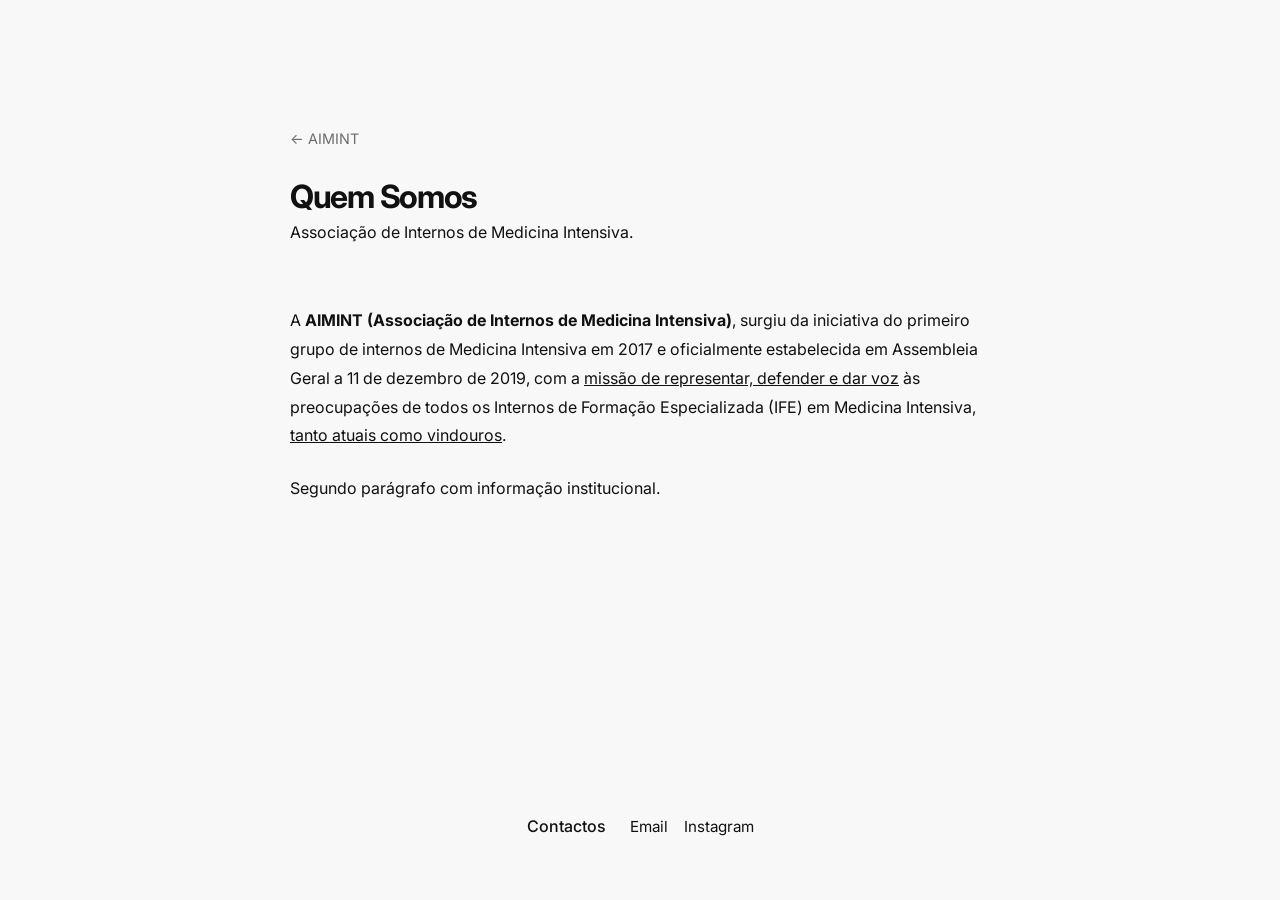
==== pages/associacao/about_us.html @ ec03f824 "minor adjustments + documentos" ====
<!DOCTYPE html>
<html lang="pt">
<head>
  <meta charset="UTF-8">
  <meta name="viewport" content="width=device-width, initial-scale=1.0">

  <title>Quem Somos — AIMINT</title>

  <link rel="preconnect" href="https://fonts.googleapis.com">
  <link rel="preconnect" href="https://fonts.gstatic.com" crossorigin>
  <link href="https://fonts.googleapis.com/css2?family=Inter:wght@400;500;600;700&display=swap" rel="stylesheet">

  <link rel="stylesheet" href="../../style.css">
</head>
<body>

  <header class="page-header">
    <a class="back-link" href="../../index.html">← AIMINT</a>

    <h2>Quem Somos</h2>

    <p>
      Associação de Internos de Medicina Intensiva.
    </p>
  </header>

  <main class="page-content">

    <section>
      <p>
        A <b>AIMINT (Associação de Internos de Medicina Intensiva)</b>, surgiu da iniciativa do primeiro grupo de internos de Medicina Intensiva em 2017 e oficialmente estabelecida em Assembleia Geral a 11 de dezembro de 2019, com a <u>missão de representar, defender e dar voz</u> às preocupações de todos os Internos de Formação Especializada (IFE) em Medicina Intensiva, <u>tanto atuais como vindouros</u>.
      </p>

      <p>
        Segundo parágrafo com informação institucional.
      </p>
    </section>

  </main>

  <footer>
    <p>Contactos</p>

    <div class="socials">
      <a href="mailto:aimintensiva@gmail.com">Email</a>
      <a href="https://www.instagram.com/aimintensiva">Instagram</a>
    </div>
  </footer>

</body>
</html>
---- style.css ----
* {
  margin: 0;
  padding: 0;
  box-sizing: border-box;
}

:root {
  --text: #111111;
  --background: #f8f8f8;
}

body {
  text-align: center;
  min-height: 100vh;
  background: var(--background);
  color: var(--text);

  font-family: "Inter", sans-serif;

  display: flex;
  flex-direction: column;

  padding: 8rem 2rem 4rem;
}

header {
  text-align: center;
  margin-bottom: 5rem;
}

h1 {
  font-size: clamp(3rem, 10vw, 6rem);
  font-weight: 700;
  letter-spacing: -0.08em;
  line-height: 1;
}

header p {
  margin-top: 0.75rem;

  font-size: 1rem;
  font-weight: 400;

  max-width: 28rem;
  margin-left: auto;
  margin-right: auto;
}

main {
  width: 100%;
  max-width: 900px;

  margin: 0 auto;

  display: grid;
  grid-template-columns: repeat(3, 1fr);
  gap: 4rem;
}

section h2 {
  font-size: 1.1rem;
  font-weight: 600;

  margin-bottom: 1.25rem;
}

nav {
  display: flex;
  flex-direction: column;
  gap: 0.75rem;
}

a {
  color: inherit;
  text-decoration: none;

  font-size: 0.95rem;
  font-weight: 400;

  transition: opacity 0.2s ease;
}

a:hover {
  opacity: 0.5;
}

footer {
  margin-top: auto;

  display: flex;
  justify-content: center;
  align-items: center;
  gap: 1.5rem;

  padding-top: 6rem;
}

footer p {
  font-weight: 500;
}

.socials {
  display: flex;
  gap: 1rem;
}

@media (max-width: 768px) {
  body {
    padding: 3rem 1.5rem;
  }

  header {
    margin-bottom: 5rem;
  }

  main {
    grid-template-columns: 1fr;
    gap: 3rem;

    text-align: center;
  }

  footer {
    flex-direction: column;
    gap: 1rem;
  }
}

.page-header {
  width: 100%;
  max-width: 700px;

  margin: 0 auto 4rem;

  text-align: left;
}

.back-link {
  display: inline-block;
  margin-bottom: 2rem;

  font-size: 0.9rem;
  opacity: 0.6;
}

.page-header h2 {
  font-size: 2rem;
  font-weight: 700;
  letter-spacing: -0.04em;
  line-height: 1.1;

  margin-bottom: 0.5rem;
}

.page-header p {
  margin-top: 0.5rem;

  margin-left: 0;
  margin-right: 0;

  max-width: none;

  text-align: left;
}

.page-content {
  width: 100%;
  max-width: 700px;

  margin: 0 auto;

  display: block;   /* important */
  text-align: left;
}

.page-content p {
  line-height: 1.8;
  margin-bottom: 1.5rem;
}
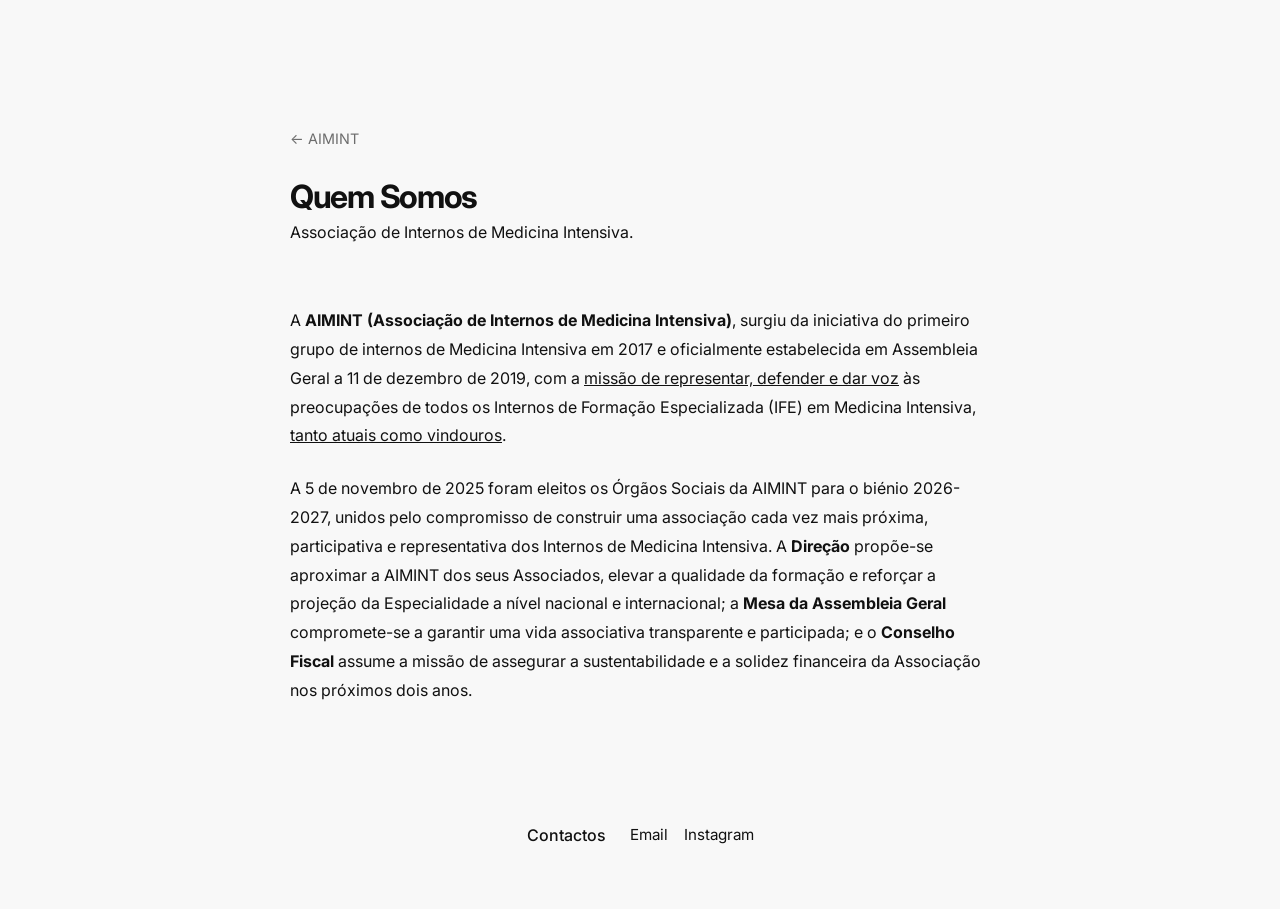
==== commit 40da37c8: "estatutos e equipa" ====
--- a/pages/associacao/about_us.html
+++ b/pages/associacao/about_us.html
@@ -4,7 +4,35 @@
   <meta charset="UTF-8">
   <meta name="viewport" content="width=device-width, initial-scale=1.0">
 
-  <title>Quem Somos — AIMINT</title>
+  <title>Quem Somos | AIMINT</title>
+
+  <meta
+    name="description"
+    content="A AIMINT, pela representação e defesa dos internos de Medicina Intensiva em Portugal."
+  >
+
+  <meta name="author" content="gotorrinha">
+
+  <link rel="canonical" href="">
+  <link rel="icon" type="image/png" href="/images/favicon.png">
+
+  <meta property="og:type" content="website">
+  <meta property="og:title" content="Quem Somos | AIMINT">
+  <meta
+    property="og:description"
+    content="A AIMINT, pela representação e defesa dos internos de Medicina Intensiva em Portugal."
+  >
+  <meta property="og:url" content="">
+  <meta property="og:site_name" content="AIMINT">
+  <meta property="og:image" content="/images/socialsharing.png">
+
+  <meta name="twitter:card" content="summary_large_image">
+  <meta name="twitter:title" content="Quem Somos | AIMINT">
+  <meta
+    name="twitter:description"
+    content="A AIMINT, pela representação e defesa dos internos de Medicina Intensiva em Portugal."
+  >
+  <meta name="twitter:image" content="/images/socialsharing.png">
 
   <link rel="preconnect" href="https://fonts.googleapis.com">
   <link rel="preconnect" href="https://fonts.gstatic.com" crossorigin>
@@ -31,9 +59,14 @@
         A <b>AIMINT (Associação de Internos de Medicina Intensiva)</b>, surgiu da iniciativa do primeiro grupo de internos de Medicina Intensiva em 2017 e oficialmente estabelecida em Assembleia Geral a 11 de dezembro de 2019, com a <u>missão de representar, defender e dar voz</u> às preocupações de todos os Internos de Formação Especializada (IFE) em Medicina Intensiva, <u>tanto atuais como vindouros</u>.
       </p>
 
-      <p>
-        Segundo parágrafo com informação institucional.
-      </p>
+      <p>A 5 de novembro de 2025 foram eleitos os Órgãos Sociais da AIMINT para o biénio 2026-2027,
+unidos pelo compromisso de construir uma associação cada vez mais próxima, participativa e
+representativa dos Internos de Medicina Intensiva. A <strong>Direção</strong> propõe-se
+aproximar a AIMINT dos seus Associados, elevar a qualidade da formação e reforçar a projeção da
+Especialidade a nível nacional e internacional; a <strong>Mesa da Assembleia Geral</strong>
+compromete-se a garantir uma vida associativa transparente e participada; e o
+<strong>Conselho Fiscal</strong> assume a missão de assegurar a sustentabilidade e a solidez
+financeira da Associação nos próximos dois anos.</p>
     </section>
 
   </main>
--- a/style.css
+++ b/style.css
@@ -74,10 +74,15 @@
   color: inherit;
   text-decoration: none;
 
+  font-weight: 400;
+
+  transition: opacity 0.2s ease;
+}
+
+nav a,
+.socials a {
   font-size: 0.95rem;
   font-weight: 400;
-
-  transition: opacity 0.2s ease;
 }
 
 a:hover {
@@ -123,6 +128,10 @@
   footer {
     flex-direction: column;
     gap: 1rem;
+  }
+  
+  .members-grid {
+    grid-template-columns: 1fr;
   }
 }
 
@@ -176,4 +185,106 @@
 .page-content p {
   line-height: 1.8;
   margin-bottom: 1.5rem;
+}
+.page-content ul {
+  margin-top: 1rem;
+  padding-left: 1.25rem; /* controls bullet indentation */
+}
+
+.page-content li {
+  margin-bottom: 0.35rem; /* spacing between items */
+  line-height: 1.4;
+}
+.table-container {
+  width: 100%;
+  overflow-x: auto;
+  margin-top: 2rem;
+}
+
+.table-container iframe {
+  width: 100%;
+  height: 200px;
+  border: 1px solid #ddd;
+  border-radius: 8px;
+  background: white;
+}
+
+
+.members-section {
+  margin-top: 3rem;
+}
+
+.members-section h3 {
+  margin-bottom: 1.5rem;
+
+  font-size: 1.3rem;
+  font-weight: 600;
+}
+
+.members-grid {
+  display: grid;
+  grid-template-columns: repeat(auto-fit, minmax(320px, 1fr));
+  gap: 1rem;
+}
+
+.member-card {
+  display: flex;
+  align-items: center;
+  gap: 1rem;
+
+  padding: 0.875rem 1rem;
+
+  background: #fff;
+  border: 1px solid #e5e5e5;
+  border-radius: 12px;
+}
+
+.member-photo {
+  width: 72px;
+  height: 72px;
+
+  object-fit: cover;
+  border-radius: 50%;
+
+  flex-shrink: 0;
+}
+
+.member-info {
+  display: flex;
+  flex-direction: column;
+  justify-content: center;
+  gap: 0.4rem;
+
+  min-width: 0;
+}
+
+.member-info h4 {
+  margin: 0;
+
+  font-size: 1rem;
+  font-weight: 600;
+  line-height: 1.2;
+}
+
+.member-info .affiliation,
+.member-info .role {
+  margin: 0;
+  gap: 0.6rem;
+  line-height: 1.3;
+}
+
+.member-info .affiliation {
+  font-size: 0.9rem;
+  color: #666;
+}
+
+.member-info .role {
+  font-size: 0.95rem;
+  font-weight: 500;
+}
+
+@media (max-width: 768px) {
+  .members-grid {
+    grid-template-columns: 1fr;
+  }
 }
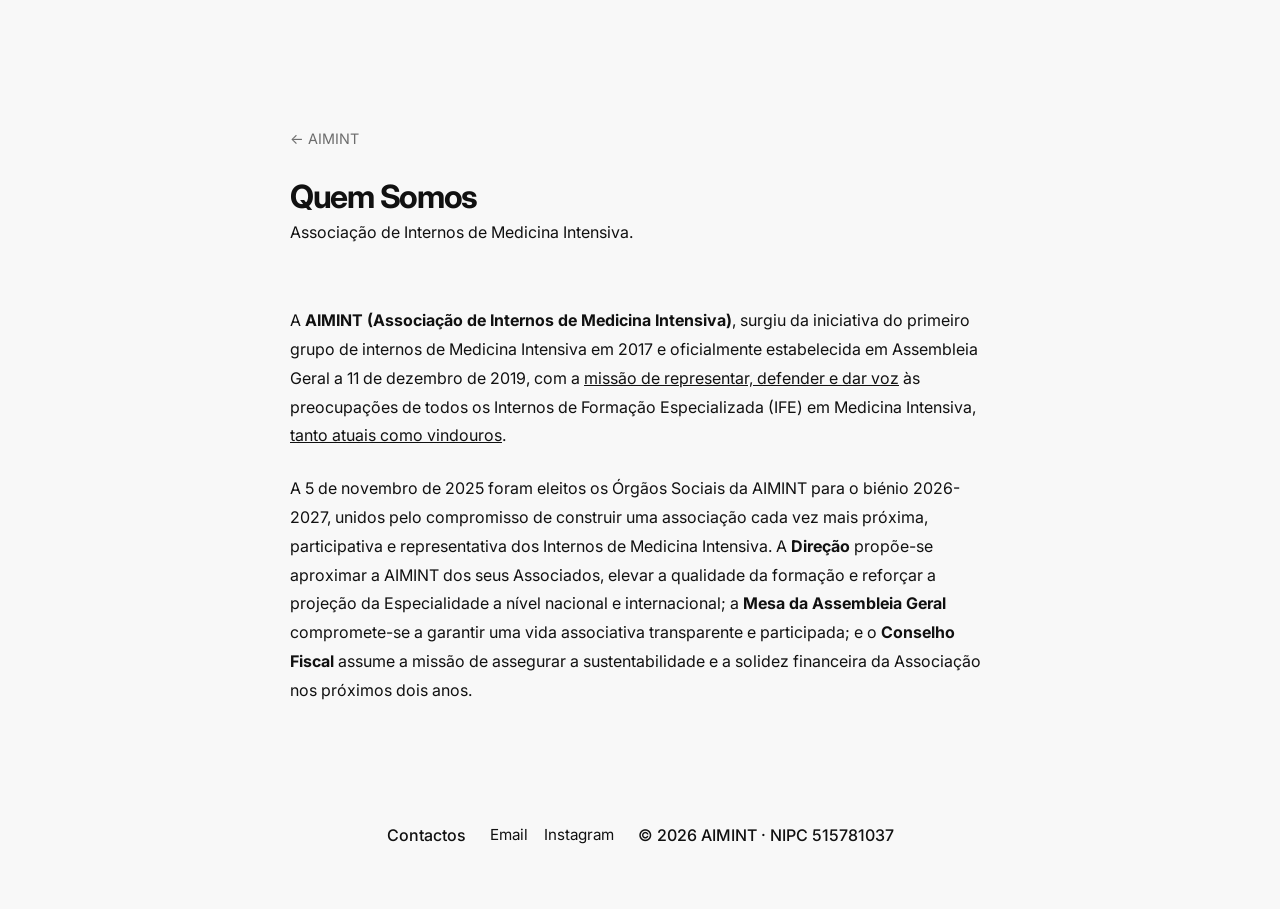
==== commit e8825f32: "basic structure set, just need representation, cnimint and rotations" ====
--- a/pages/associacao/about_us.html
+++ b/pages/associacao/about_us.html
@@ -71,14 +71,16 @@
 
   </main>
 
-  <footer>
-    <p>Contactos</p>
+<footer>
+  <p>Contactos</p>
 
-    <div class="socials">
-      <a href="mailto:aimintensiva@gmail.com">Email</a>
-      <a href="https://www.instagram.com/aimintensiva">Instagram</a>
-    </div>
-  </footer>
+  <div class="socials">
+    <a href="mailto:aimintensiva@gmail.com">Email</a>
+    <a href="https://www.instagram.com/aimintensiva?utm_source=website">Instagram</a>
+  </div>
+
+  <p class="copyright">© 2026 AIMINT · NIPC 515781037</p>
+</footer>
 
 </body>
 </html>
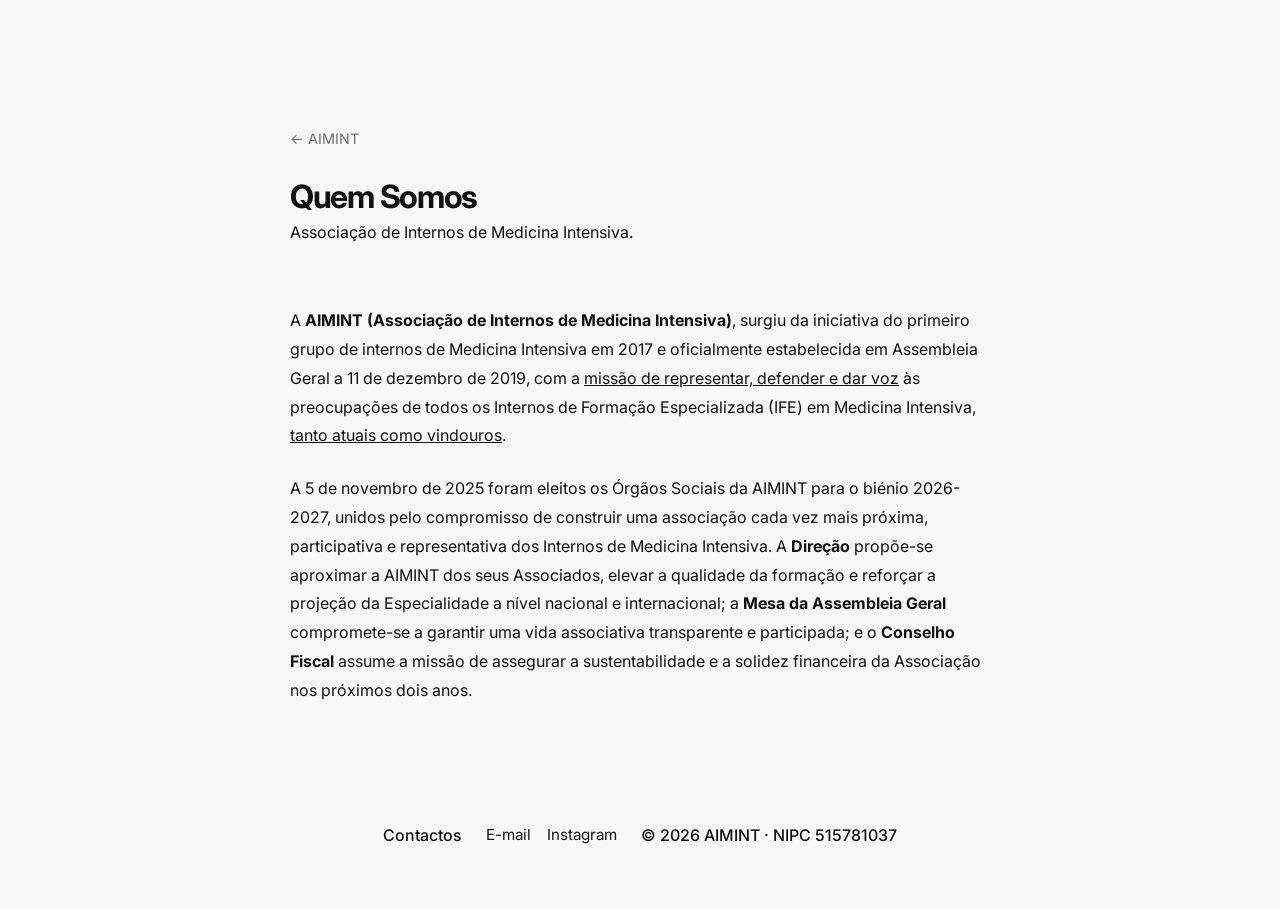
==== commit 91dbe889: "representantes regionais atualizados e indexados na página principal" ====
--- a/pages/associacao/about_us.html
+++ b/pages/associacao/about_us.html
@@ -1,6 +1,9 @@
 <!DOCTYPE html>
 <html lang="pt">
 <head>
+  <script defer src="https://cloud.umami.is/script.js" data-website-id="1adf2e67-f6cf-457b-86ea-3470784ca4ba"
+  data-domains="aimint.pt,www.aimint.pt"
+  ></script>
   <meta charset="UTF-8">
   <meta name="viewport" content="width=device-width, initial-scale=1.0">
 
@@ -11,9 +14,10 @@
     content="A AIMINT, pela representação e defesa dos internos de Medicina Intensiva em Portugal."
   >
 
-  <meta name="author" content="gotorrinha">
+  <meta name="author" content="AIMINT">
+  <meta name="robots" content="index, follow">
 
-  <link rel="canonical" href="">
+  <link rel="canonical" href="https://aimint.pt/pages/associacao/about_us.html">
   <link rel="icon" type="image/png" href="/images/favicon.png">
 
   <meta property="og:type" content="website">
@@ -22,9 +26,11 @@
     property="og:description"
     content="A AIMINT, pela representação e defesa dos internos de Medicina Intensiva em Portugal."
   >
-  <meta property="og:url" content="">
+  <meta property="og:url" content="https://aimint.pt/pages/associacao/about_us.html">
   <meta property="og:site_name" content="AIMINT">
-  <meta property="og:image" content="/images/socialsharing.png">
+  <meta property="og:image" content="https://aimint.pt/images/socialsharing.png">
+  <meta property="og:image:width" content="1200">
+  <meta property="og:image:height" content="630">
 
   <meta name="twitter:card" content="summary_large_image">
   <meta name="twitter:title" content="Quem Somos | AIMINT">
@@ -32,7 +38,7 @@
     name="twitter:description"
     content="A AIMINT, pela representação e defesa dos internos de Medicina Intensiva em Portugal."
   >
-  <meta name="twitter:image" content="/images/socialsharing.png">
+  <meta name="twitter:image" content="https://aimint.pt/images/socialsharing.png">
 
   <link rel="preconnect" href="https://fonts.googleapis.com">
   <link rel="preconnect" href="https://fonts.gstatic.com" crossorigin>
@@ -75,8 +81,10 @@
   <p>Contactos</p>
 
   <div class="socials">
-    <a href="mailto:aimintensiva@gmail.com">Email</a>
-    <a href="https://www.instagram.com/aimintensiva?utm_source=website">Instagram</a>
+    <a href="mailto:aimintensiva@gmail.com" data-umami-event="contact_click"
+  data-umami-event-method="email">E-mail</a>
+    <a href="https://www.instagram.com/aimintensiva?utm_source=website" data-umami-event="contact_click"
+  data-umami-event-method="instagram">Instagram</a>
   </div>
 
   <p class="copyright">© 2026 AIMINT · NIPC 515781037</p>
